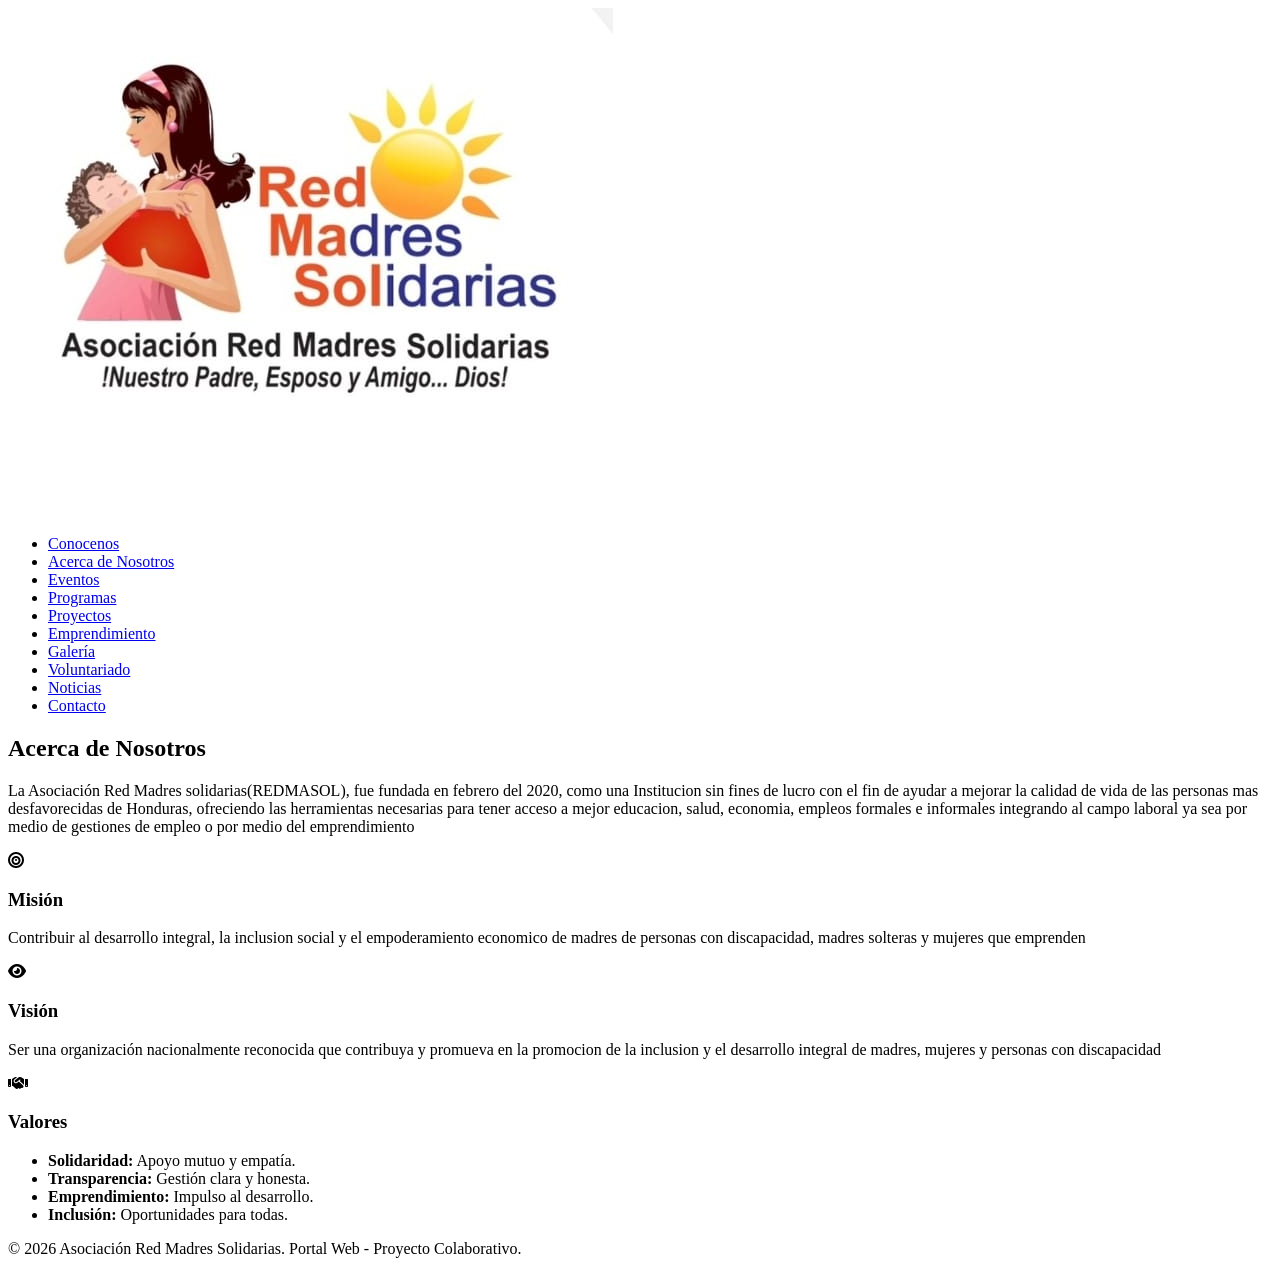
==== acercade.html @ 5d42bb97 "pagina: acerca de pagina completa falta agregar cosas" ====
<!DOCTYPE html>
<html lang="es">

<head>
    <meta charset="UTF-8">
    <meta name="viewport" content="width=device-width, initial-scale=1.0">
    <meta name="description" content="Asociación Red Madres Solidarias - Portal Web Oficial">
    <title>Acerca de Nosotros - Asociación Red Madres Solidarias</title>
    <link rel="stylesheet" href="css/styles.css">
    <link rel="stylesheet" href="https://cdnjs.cloudflare.com/ajax/libs/font-awesome/6.5.1/css/all.min.css">

</head>

<body>
    <header class="header">
        <div class="logo-container">
            <img src="img/logo.jpg" alt="Logo Asociación Red Madres Solidarias" class="logo-img">
        </div>

        <nav class="navbar">
            <ul>
                <li><a href="index.html">Conocenos</a></li>
                <li><a href="nosotros.html" class="active">Acerca de Nosotros</a></li>
                <li><a href="Eventos.html">Eventos</a></li>
                <li><a href="programas.html">Programas</a></li>
                <li><a href="proyectos.html">Proyectos</a></li>
                <li><a href="emprendimiento.html">Emprendimiento</a></li>
                <li><a href="galeria.html">Galería</a></li>
                <li><a href="voluntariado.html">Voluntariado</a></li>
                <li><a href="noticias.html">Noticias</a></li>
                <li><a href="contacto.html">Contacto</a></li>
            </ul>
        </nav>
    </header>

    <main class="main-content">
        <section class="Info">
            <h2>Acerca de Nosotros</h2>
            <p>La Asociación Red Madres solidarias(REDMASOL), fue fundada en febrero del 2020, como una Institucion sin
                fines de lucro con el fin de ayudar a mejorar la calidad de vida de las personas mas desfavorecidas de
                Honduras, ofreciendo las herramientas necesarias para tener acceso a mejor educacion, salud, economia,
                empleos formales e informales integrando al campo laboral ya sea por medio de gestiones de empleo o por
                medio del emprendimiento</p>
        </section>

        <section class="mision-valores">
            <div class="card">
                <i class="fa-solid fa-bullseye card-icon"></i>
                <h3>Misión</h3>
                <p>Contribuir al desarrollo integral, la inclusion social y el empoderamiento economico de madres de
                    personas con discapacidad, madres solteras y mujeres que emprenden </p>
            </div>

            <div class="card">
                <i class="fa-solid fa-eye card-icon"></i>
                <h3>Visión</h3>
                <p>Ser una organización nacionalmente reconocida que contribuya y promueva en la promocion de la
                    inclusion y el desarrollo integral de madres, mujeres y personas con discapacidad </p>
            </div>

            <div class="card">
                <i class="fa-solid fa-handshake card-icon"></i>
                <h3><strong>Valores</strong></h3>
                <ul class="lista-valores">
                    <li><strong>Solidaridad:</strong> Apoyo mutuo y empatía.</li>
                    <li><strong>Transparencia:</strong> Gestión clara y honesta.</li>
                    <li><strong>Emprendimiento:</strong> Impulso al desarrollo.</li>
                    <li><strong>Inclusión:</strong> Oportunidades para todas.</li>
                </ul>
            </div>
        </section>

    </main>

    <footer class="footer">
        <p>&copy; 2026 Asociación Red Madres Solidarias. Portal Web - Proyecto Colaborativo.</p>
    </footer>

</body>

</html>
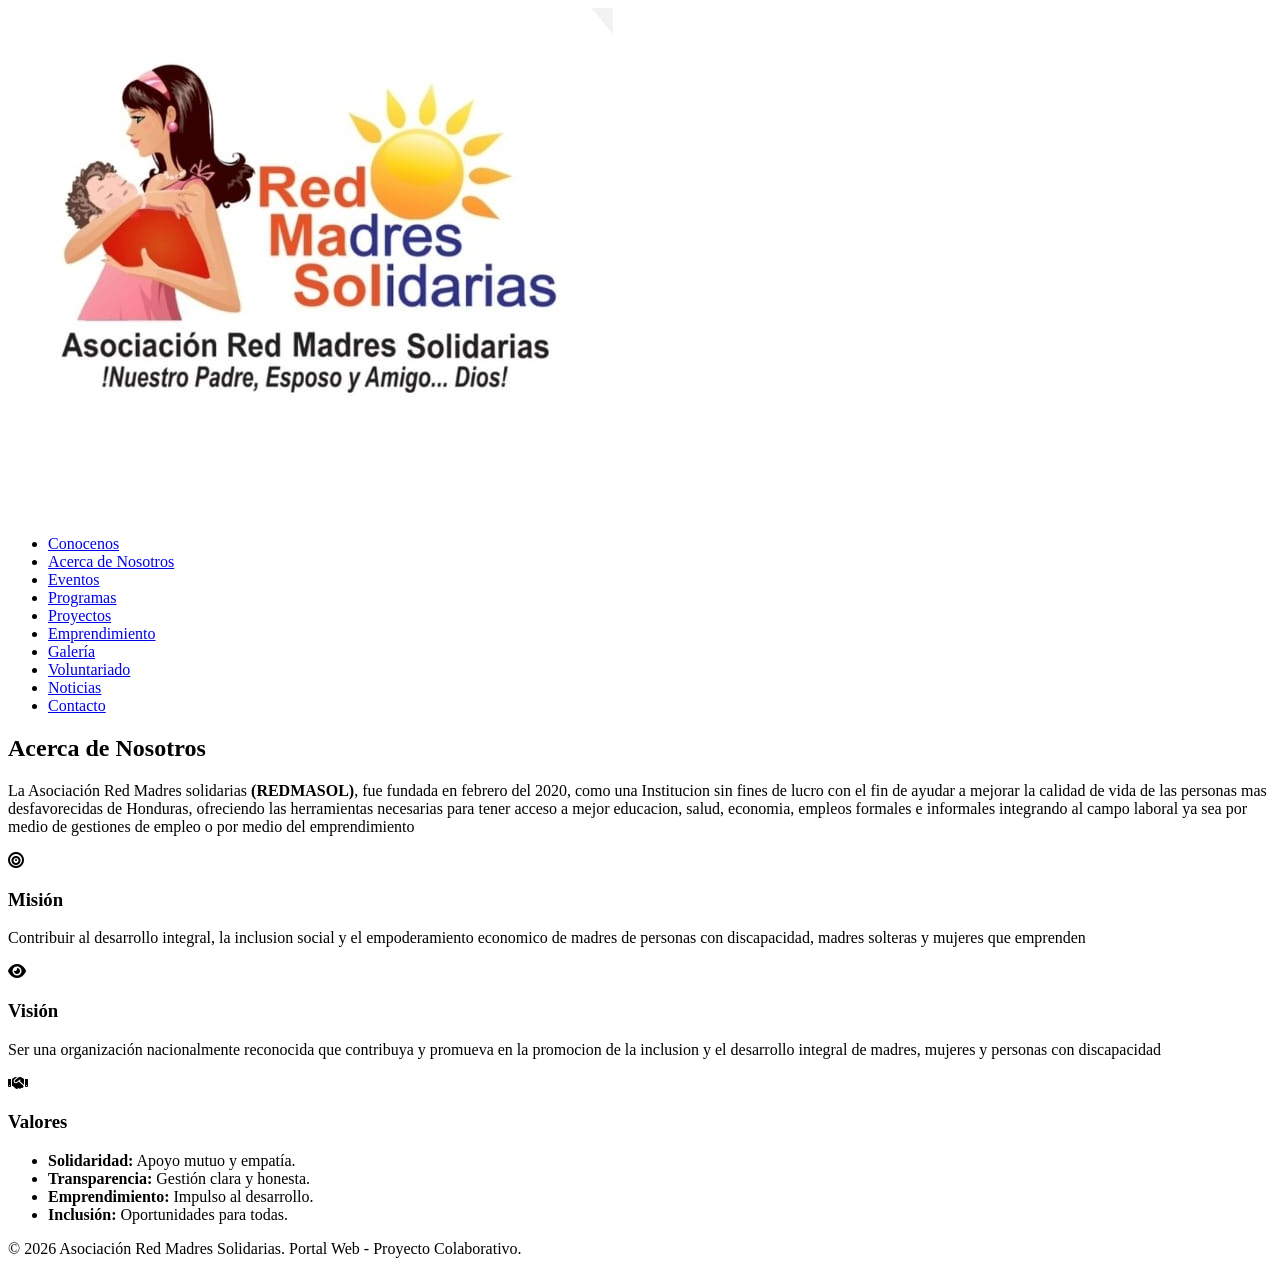
==== commit d64a1933: "pagina eventos cambios en pagina acerca de nosotros y avance en eventos" ====
--- a/acercade.html
+++ b/acercade.html
@@ -36,7 +36,7 @@
     <main class="main-content">
         <section class="Info">
             <h2>Acerca de Nosotros</h2>
-            <p>La Asociación Red Madres solidarias(REDMASOL), fue fundada en febrero del 2020, como una Institucion sin
+            <p>La Asociación Red Madres solidarias <strong>(REDMASOL)</strong>, fue fundada en febrero del 2020, como una Institucion sin
                 fines de lucro con el fin de ayudar a mejorar la calidad de vida de las personas mas desfavorecidas de
                 Honduras, ofreciendo las herramientas necesarias para tener acceso a mejor educacion, salud, economia,
                 empleos formales e informales integrando al campo laboral ya sea por medio de gestiones de empleo o por
@@ -60,7 +60,7 @@
 
             <div class="card">
                 <i class="fa-solid fa-handshake card-icon"></i>
-                <h3><strong>Valores</strong></h3>
+                <h3>Valores</h3>
                 <ul class="lista-valores">
                     <li><strong>Solidaridad:</strong> Apoyo mutuo y empatía.</li>
                     <li><strong>Transparencia:</strong> Gestión clara y honesta.</li>
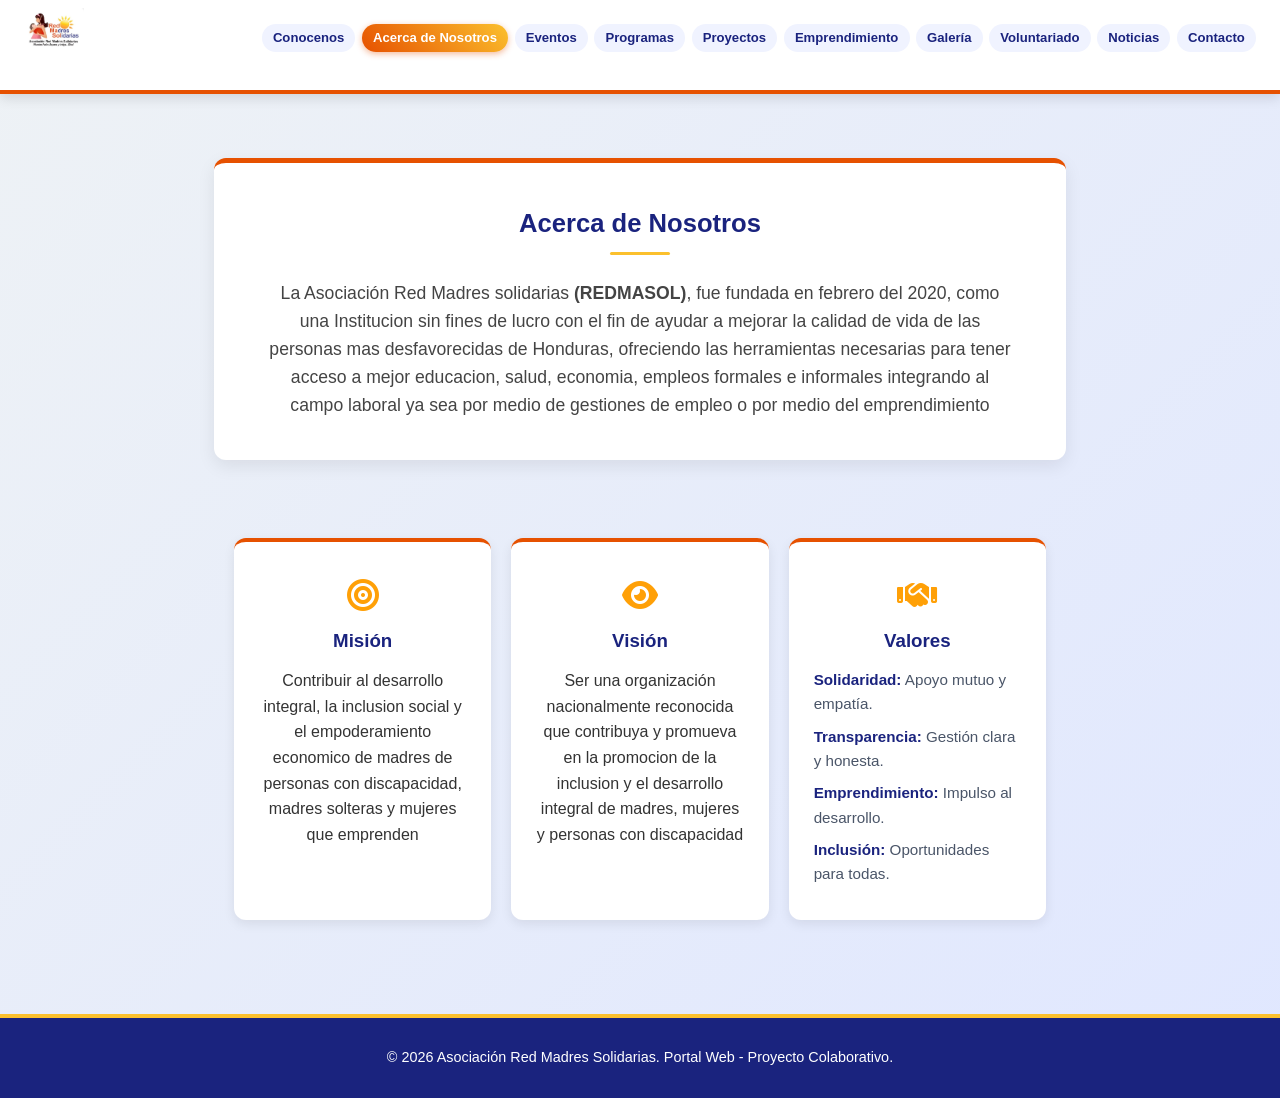
==== commit 628b28d9: "Corregir ruta" ====
--- a/acercade.html
+++ b/acercade.html
@@ -6,7 +6,7 @@
     <meta name="viewport" content="width=device-width, initial-scale=1.0">
     <meta name="description" content="Asociación Red Madres Solidarias - Portal Web Oficial">
     <title>Acerca de Nosotros - Asociación Red Madres Solidarias</title>
-    <link rel="stylesheet" href="css/styles.css">
+    <link rel="stylesheet" href="CSS/styles.css">
     <link rel="stylesheet" href="https://cdnjs.cloudflare.com/ajax/libs/font-awesome/6.5.1/css/all.min.css">
 
 </head>
--- a/CSS/styles.css
+++ b/CSS/styles.css
@@ -0,0 +1,1114 @@
+* {
+    margin: 0;
+    padding: 0;
+    box-sizing: border-box;
+    font-family: 'Segoe UI', Tahoma, Geneva, Verdana, sans-serif;
+}
+
+body {
+    background: linear-gradient(135deg, #eef2f5 0%, #e0e7ff 100%);
+    color: #2c3e50;
+    line-height: 1.6;
+    min-height: 100vh;
+}
+
+/* Header & Menú de Navegación */
+.header {
+    background-color: #ffffff;
+    box-shadow: 0 4px 12px rgba(0, 0, 0, 0.12);
+    position: sticky;
+    top: 0;
+    z-index: 1000;
+    padding: 0.5rem 1.5rem; /* Padding reducido para ganar espacio vertical */
+    display: flex;
+    flex-direction: row; /* Alinea logo a la izquierda y menú a la derecha */
+    justify-content: space-between;
+    align-items: center;
+    border-bottom: 4px solid #E65100;
+}
+
+.logo-container {
+    display: flex;
+    align-items: center;
+}
+
+.logo-img {
+    max-height: 50px; /* Reducido de 95px a 50px */
+    width: auto;
+    object-fit: contain;
+}
+
+/* Menú para las páginas */
+.navbar ul {
+    display: flex;
+    flex-wrap: nowrap; /* Mantiene todos los botones en una sola fila */
+    align-items: center;
+    list-style: none;
+    gap: 0.4rem; /* Distancia ajustada para que quepan todos los enlaces */
+    margin: 0;
+    padding: 0;
+}
+
+.navbar a {
+    text-decoration: none;
+    color: #1A237E;
+    font-weight: 700;
+    font-size: 0.82rem; /* Tamaño de letra ligeramente ajustado */
+    padding: 0.4rem 0.7rem;
+    border-radius: 20px;
+    background-color: #f0f3ff;
+    transition: all 0.3s ease;
+    white-space: nowrap; /* Evita que el texto de un botón se divida */
+}
+
+.navbar a:hover,
+.navbar a.active {
+    background: linear-gradient(45deg, #E65100, #FBC02D);
+    color: #ffffff;
+    box-shadow: 0 2px 6px rgba(230, 81, 0, 0.4);
+}
+
+/* Banner Principal */
+.hero-section {
+    text-align: center;
+    padding: 3.5rem 1.5rem;
+    background: linear-gradient(135deg, #1A237E 0%, #283593 60%, #E65100 100%);
+    color: #ffffff;
+    box-shadow: 0 4px 15px rgba(0, 0, 0, 0.15);
+    display: flex;
+    flex-direction: column;
+    align-items: center;
+    gap: 1rem;
+}
+
+.hero-section h1 {
+    font-size: 2.3rem;
+    text-shadow: 1px 2px 4px rgba(0, 0, 0, 0.3);
+}
+
+.slogan {
+    font-style: italic;
+    color: #FBC02D;
+    font-weight: 600;
+    font-size: 1.2rem;
+}
+
+.btn-primary {
+    display: inline-block;
+    margin-top: 0.5rem;
+    background: linear-gradient(45deg, #E65100, #ff7043);
+    color: #ffffff;
+    padding: 0.8rem 2rem;
+    text-decoration: none;
+    border-radius: 25px;
+    font-weight: bold;
+    font-size: 1.05rem;
+    box-shadow: 0 4px 10px rgba(0, 0, 0, 0.2);
+    transition: transform 0.2s ease, box-shadow 0.2s ease;
+}
+
+.btn-primary:hover {
+    transform: translateY(-2px);
+    box-shadow: 0 6px 15px rgba(230, 81, 0, 0.5);
+    background: linear-gradient(45deg, #ff7043, #E65100);
+}
+
+/* Contenido Principal Centrado */
+.main-content {
+    max-width: 900px;
+    margin: 2.5rem auto;
+    padding: 0 1.5rem;
+    display: flex;
+    flex-direction: column;
+    gap: 2rem;
+}
+
+/* Tarjetas de Información */
+.info-card {
+    background: #ffffff;
+    padding: 2.5rem;
+    border-radius: 12px;
+    box-shadow: 0 6px 18px rgba(0, 0, 0, 0.08);
+    text-align: center;
+    border-top: 5px solid #E65100;
+}
+
+.info-card h2 {
+    color: #1A237E;
+    font-size: 1.6rem;
+    margin-bottom: 1rem;
+    text-align: center;
+    display: block;
+    position: relative;
+    padding-bottom: 0.5rem;
+}
+
+.info-card h2::after {
+    content: '';
+    display: block;
+    width: 60px;
+    height: 3px;
+    background: #FBC02D;
+    margin: 0.5rem auto 0 auto;
+    border-radius: 2px;
+}
+
+.info-card p {
+    font-size: 1.1rem;
+    color: #444;
+    max-width: 750px;
+    margin: 0 auto;
+}
+
+.highlight {
+    border-top: 5px solid #1A237E;
+    background: #fdfdfd;
+}
+
+/* Footer */
+.footer {
+    text-align: center;
+    padding: 1.8rem;
+    background-color: #1A237E;
+    color: #ffffff;
+    font-size: 0.9rem;
+    margin-top: 3.5rem;
+    border-top: 4px solid #FBC02D;
+}
+
+/* CSS DE PAGINA ACERCA DE NOSOTROS */
+.Info {
+    background: #ffffff;
+    padding: 2.5rem;
+    border-radius: 12px;
+    box-shadow: 0 6px 18px rgba(0, 0, 0, 0.08);
+    text-align: center;
+    border-top: 5px solid #E65100;
+}
+
+.Info h2 {
+    color: #1A237E;
+    font-size: 1.6rem;
+    margin-bottom: 1rem;
+    text-align: center;
+    display: block;
+    position: relative;
+    padding-bottom: 0.5rem;
+}
+
+.Info h2::after {
+    content: '';
+    display: block;
+    width: 60px;
+    height: 3px;
+    background: #FBC02D;
+    margin: 0.5rem auto 0 auto;
+    border-radius: 2px;
+}
+
+.Info p {
+    font-size: 1.1rem;
+    color: #444;
+    max-width: 750px;
+    margin: 0 auto;
+}
+
+.mision-valores {
+    display: flex;
+    justify-content: center; 
+    gap: 20px;               
+    margin: 30px auto;       
+    max-width: 1000px;       
+    padding: 0 20px;
+    flex-wrap: wrap;         
+}
+
+.card {
+    flex: 1;                
+    min-width: 250px;       
+    background-color: #ffffff;
+    padding: 25px;
+    border-radius: 12px;
+    box-shadow: 0 4px 12px rgba(0, 0, 0, 0.08); 
+    text-align: center;
+    border-top: 4px solid #E65100; 
+    overflow: hidden;
+}
+
+.card h3 {
+    color: #1a237e;          
+    margin-bottom: 12px;
+}
+
+.card-icon {
+    font-size: 2rem;
+    margin-bottom: 2px;
+    color: #ffa007;
+    padding: 0.8rem;
+}
+
+.card-img {
+    width: 100%;
+    height: 200px;
+    object-fit: cover;
+    border-top-left-radius: 8px;
+    border-top-right-radius: 8px;
+    margin-bottom: 12px;
+}
+
+.lista-valores {
+    list-style: none; 
+    padding: 0;
+    margin: 0;
+    text-align: left; 
+    font-size: 0.95rem;
+}
+
+.lista-valores li {
+    margin-bottom: 8px; 
+    color: #4a5568;
+}
+
+.lista-valores strong {
+    color: #1a237e; 
+}
+
+.contacto-hero {
+    text-align: center; 
+    padding: 5rem 2rem;
+    background-size: cover;
+    background-position: center center; 
+    color: #ffffff;
+    box-shadow: 0 4px 15px rgba(0, 0, 0, 0.15);
+    border-bottom: 5px solid #FBC02D;
+    display: flex;
+    flex-direction: column;
+    align-items: center;
+    justify-content: center;
+}
+
+.contacto-hero h1 {
+    font-size: 3rem;
+    text-transform: uppercase;
+    text-shadow: 2px 2px 5px rgba(0, 0, 0, 0.7);
+    border-left: none; 
+    border-bottom: 4px solid #FBC02D;
+    padding-left: 0;
+    padding-bottom: 0.5rem;
+    margin-bottom: 0.5rem;
+}
+
+.contacto-hero .slogan {
+    font-size: 1.2rem;
+    color: #ffffff;
+    padding-left: 0;
+    font-style: italic;
+    text-shadow: 1px 1px 3px rgba(0, 0, 0, 0.7);
+}
+
+.contacto-wrapper {
+    display: flex;
+    flex-wrap: wrap;
+    gap: 3rem;
+    align-items: flex-start;
+    max-width: 1000px;
+}
+
+.contacto-form-container {
+    flex: 1;
+    min-width: 300px;
+    background: #ffffff;
+    padding: 2rem;
+    border-radius: 12px;
+    box-shadow: 0 4px 12px rgba(0, 0, 0, 0.08);
+}
+
+.form-contacto {
+    display: flex;
+    flex-direction: column;
+    gap: 1rem;
+}
+
+.form-row {
+    display: flex;
+    gap: 1rem;
+}
+
+.form-contacto input, 
+.form-contacto textarea {
+    width: 100%;
+    padding: 1rem;
+    border: none;
+    border-radius: 5px;
+    background-color: #f4f4f4;
+    font-size: 1rem;
+    font-family: inherit;
+    color: #333;
+}
+
+.form-contacto input:focus, 
+.form-contacto textarea:focus {
+    outline: 2px solid #E65100;
+    background-color: #fff;
+}
+
+.form-contacto button {
+    align-self: flex-end;
+    cursor: pointer;
+    border: none;
+}
+
+/* Columna de Información */
+.contacto-info-container {
+    flex: 1;
+    min-width: 300px;
+    display: flex;
+    flex-direction: column;
+    gap: 1.5rem;
+}
+
+.info-item h3 {
+    color: #1A237E;
+    font-size: 1.2rem;
+    margin-bottom: 0.3rem;
+}
+
+.info-item p {
+    color: #444;
+    font-size: 1.05rem;
+    line-height: 1.4;
+}
+
+.map-link {
+    display: inline-block;
+    margin-top: 0.5rem;
+    color: #E65100;
+    font-weight: bold;
+    text-decoration: none;
+    transition: color 0.3s ease;
+}
+
+.map-link:hover {
+    color: #1A237E;
+    text-decoration: underline;
+}
+
+/* Responsividad para móviles */
+@media (max-width: 768px) {
+    .form-row {
+        flex-direction: column;
+    }
+    .contacto-wrapper {
+        flex-direction: column;
+    }
+    .contacto-hero h1 {
+        font-size: 2.5rem;
+    }
+}
+
+.noticias-grid {
+    display: grid;
+    grid-template-columns: repeat(auto-fit, minmax(300px, 1fr));
+    gap: 2rem;
+    margin-top: 2rem;
+}
+
+.noticia-card {
+    background: #ffffff;
+    border-radius: 12px;
+    overflow: hidden;
+    box-shadow: 0 4px 12px rgba(0, 0, 0, 0.08);
+    transition: transform 0.3s ease;
+    border-bottom: 4px solid #FBC02D;
+}
+
+.noticia-card:hover {
+    transform: translateY(-5px);
+}
+
+.noticia-img {
+    width: 100%;
+    height: 200px;
+    object-fit: cover;
+}
+
+.noticia-contenido {
+    padding: 1.5rem;
+}
+
+.noticia-fecha {
+    font-size: 0.85rem;
+    color: #E65100;
+    font-weight: bold;
+    display: block;
+    margin-bottom: 0.5rem;
+}
+
+.noticia-contenido h3 {
+    color: #1A237E;
+    font-size: 1.3rem;
+    margin-bottom: 1rem;
+}
+
+.noticia-contenido p {
+    color: #555;
+    font-size: 0.95rem;
+    margin-bottom: 1.5rem;
+}
+
+.btn-leer-mas {
+    text-decoration: none;
+    color: #1A237E;
+    font-weight: bold;
+    border-bottom: 2px solid #FBC02D;
+    padding-bottom: 2px;
+    transition: color 0.3s ease;
+}
+
+.btn-leer-mas:hover {
+    color: #E65100;
+}
+
+.eventos-container {
+    max-width: 1000px;
+    margin: 2.5rem auto;
+    padding: 0 1.5rem;
+}
+
+.section-header {
+    text-align: center;
+    margin-bottom: 2.5rem;
+}
+
+.section-header h2 {
+    color: #1A237E;
+    font-size: 1.8rem;
+    margin-bottom: 0.8rem;
+    position: relative;
+    display: inline-block;
+}
+
+.section-header h2::after {
+    content: '';
+    display: block;
+    width: 60px;
+    height: 3px;
+    background: #FBC02D;
+    margin: 0.5rem auto 0 auto;
+    border-radius: 2px;
+}
+
+.section-header p {
+    font-size: 1.05rem;
+    color: #444;
+    max-width: 750px;
+    margin: 0 auto;
+}
+
+/* Categorías (Subtítulos) */
+.eventos-categoria {
+    margin-bottom: 3rem;
+}
+
+.eventos-categoria h3 {
+    color: #1A237E;
+    font-size: 1.3rem;
+    border-left: 4px solid #E65100;
+    padding-left: 10px;
+    margin-bottom: 1.5rem;
+}
+
+.grid-cards {
+    display: grid;
+    grid-template-columns: repeat(auto-fit, minmax(280px, 1fr));
+    gap: 1.5rem;
+}
+
+.card-evento {
+    background: #ffffff;
+    border-radius: 12px;
+    box-shadow: 0 6px 18px rgba(0, 0, 0, 0.08);
+    border-top: 4px solid #E65100;
+    overflow: hidden;
+    display: flex;
+    flex-direction: column;
+    transition: transform 0.3s ease, box-shadow 0.3s ease;
+}
+
+.card-evento:hover {
+    transform: translateY(-5px);
+    box-shadow: 0 10px 22px rgba(0, 0, 0, 0.15);
+}
+
+.card-image {
+    position: relative;
+    width: 100%;
+    height: 180px;
+    background-color: #f0f3ff;
+}
+
+.card-image img {
+    width: 100%;
+    height: 100%;
+    object-fit: cover;
+}
+
+.badge {
+    position: absolute;
+    top: 12px;
+    right: 12px;
+    background: linear-gradient(45deg, #E65100, #ff7043);
+    color: #ffffff;
+    padding: 0.3rem 0.8rem;
+    border-radius: 15px;
+    font-size: 0.8rem;
+    font-weight: 700;
+    box-shadow: 0 2px 6px rgba(0, 0, 0, 0.2);
+}
+
+.badge-estado {
+    background: linear-gradient(45deg, #1A237E, #283593);
+}
+
+.card-content {
+    padding: 1.5rem;
+    display: flex;
+    flex-direction: column;
+    flex-grow: 1;
+    text-align: left;
+}
+
+.card-content h4 {
+    color: #1A237E;
+    font-size: 1.15rem;
+    margin-bottom: 0.5rem;
+}
+
+.card-content .zona {
+    font-size: 0.85rem;
+    color: #E65100;
+    font-weight: 600;
+    margin-bottom: 0.6rem;
+}
+
+.card-content p {
+    font-size: 0.95rem;
+    color: #4a5568;
+    line-height: 1.5;
+}
+/*Galeria*/
+root {
+    --bg-color: #eef2fa; /* Fondo celeste claro */
+    --primary-blue: #1b266b; /* Azul marino */
+    --primary-orange: #f47920; /* Naranja */
+    --nav-bg: #e2e8f4; /* Celeste claro para botones inactivos */
+    --text-dark: #333333;
+    --text-light: #555555;
+}
+
+* { 
+    margin: 0; 
+    padding: 0; 
+    box-sizing: border-box; 
+}
+
+body {
+    font-family: 'Jost', sans-serif;
+    background-color: var(--bg-color);
+    color: var(--text-dark);
+    line-height: 1.6;
+}
+
+h1, h2, h3, h4 {
+    font-family: 'Jost', sans-serif;
+    font-weight: 700;
+}
+
+a { 
+    text-decoration: none; 
+}
+
+ul { 
+    list-style: none; 
+}
+
+
+.main-header {
+    background-color: #ffffff;
+    text-align: center;
+    padding-top: 1.5rem;
+}
+
+.logo-img {
+    max-width: 180px; 
+    margin-bottom: 1.5rem;
+}
+
+.navbar {
+    padding-bottom: 1rem;
+}
+
+.nav-links { 
+    display: flex; 
+    justify-content: center;
+    flex-wrap: wrap;
+    gap: 0.8rem; 
+    padding: 0 1rem;
+}
+
+.nav-links li a {
+    display: inline-block;
+    padding: 0.5rem 1.2rem;
+    background-color: var(--nav-bg);
+    color: var(--primary-blue);
+    border-radius: 25px; 
+    font-size: 0.85rem;
+    font-weight: 600;
+    transition: all 0.3s ease;
+}
+
+.nav-links li a.active, 
+.nav-links li a:hover {
+    background-color: var(--primary-orange);
+    color: #ffffff;
+}
+
+.header-divider {
+    height: 4px;
+    background-color: var(--primary-orange);
+    width: 100%;
+}
+
+
+.main-content {
+    max-width: 1100px; 
+    margin: 4rem auto;
+    display: flex;
+    flex-direction: column;
+    gap: 3rem;
+    padding: 0 1.5rem;
+}
+
+.info-card {
+    background-color: #ffffff;
+    padding: 3.5rem 4rem;
+    border-radius: 12px;
+    box-shadow: 0 10px 25px rgba(0,0,0,0.05);
+    text-align: center;
+    overflow: hidden;
+}
+
+.info-card.border-orange {
+    border-top: 6px solid var(--primary-orange);
+}
+
+.info-card.border-blue {
+    border-top: 6px solid var(--primary-blue);
+}
+
+.card-title {
+    color: var(--primary-blue);
+    font-size: 2rem;
+    margin-bottom: 2rem;
+    position: relative;
+    display: inline-block;
+}
+
+.card-title::after {
+    content: "";
+    position: absolute;
+    bottom: -8px;
+    left: 20%;
+    width: 60%;
+    height: 3px;
+    background-color: #ffc107; 
+    border-radius: 2px;
+}
+
+.info-card p {
+    color: var(--text-light);
+    font-size: 1.05rem;
+    line-height: 1.8;
+}
+
+
+.pillars-grid {
+    display: grid;
+    grid-template-columns: repeat(3, 1fr);
+    gap: 3rem;
+    text-align: left;
+    margin-top: 2rem;
+}
+
+.pillar-item h3 {
+    font-size: 1.3rem;
+    color: var(--primary-blue);
+    display: flex;
+    justify-content: space-between;
+    align-items: center;
+    border-bottom: 2px solid var(--nav-bg);
+    padding-bottom: 0.8rem;
+    margin-bottom: 1.2rem;
+}
+
+.pillar-item h3::after { 
+    content: '→'; 
+    color: var(--primary-orange);
+}
+
+.pillar-item img {
+    height: 200px;
+    width: 100%;
+    object-fit: cover;
+    border-radius: 8px;
+    margin-bottom: 1.2rem;
+}
+
+.pillar-list li {
+    border-bottom: 1px solid #f0f0f0;
+    padding: 0.8rem 0;
+    font-size: 0.95rem;
+    color: var(--text-light);
+}
+
+
+.masonry-grid {
+    column-count: 3; 
+    column-gap: 2rem;
+    text-align: left;
+}
+
+.masonry-item {
+    break-inside: avoid;
+    margin-bottom: 2rem;
+    background: #f8fafc; 
+    padding: 1rem;
+    border-radius: 10px;
+    box-shadow: 0 4px 10px rgba(0,0,0,0.03);
+    border: 1px solid #edf2f7;
+    transition: transform 0.3s ease;
+}
+
+.masonry-item:hover {
+    transform: translateY(-5px);
+}
+
+.masonry-item img {
+    width: 100%;
+    height: auto;
+    border-radius: 6px;
+    margin-bottom: 1rem;
+    display: block;
+}
+
+.masonry-item h4 {
+    font-size: 1.15rem;
+    margin-bottom: 0.4rem;
+    color: var(--primary-blue);
+}
+
+.masonry-item p {
+    font-size: 0.85rem;
+    color: var(--text-light);
+    text-transform: uppercase;
+    letter-spacing: 0.5px;
+}
+
+
+.btn-light {
+    background: var(--primary-orange);
+    color: #fff;
+    padding: 1rem 2.5rem;
+    font-size: 0.9rem;
+    text-transform: uppercase;
+    letter-spacing: 1px;
+    font-weight: 600;
+    border-radius: 25px;
+    display: inline-block;
+    transition: 0.3s;
+}
+
+.btn-light:hover { 
+    background: var(--primary-blue); 
+    box-shadow: 0 5px 15px rgba(27, 38, 107, 0.3);
+}
+
+
+.site-footer {
+    background-color: var(--primary-blue);
+    color: #ffffff;
+    text-align: center;
+    padding: 2.5rem 1rem;
+    border-top: 5px solid #ffc107;
+    margin-top: 4rem;
+}
+
+.site-footer p {
+    font-size: 0.85rem;
+    font-weight: 300;
+}
+
+
+@media (max-width: 992px) {
+    .pillars-grid { grid-template-columns: 1fr 1fr; }
+    .masonry-grid { column-count: 2; }
+    .info-card { padding: 3rem 2rem; }
+}
+
+@media (max-width: 768px) {
+    .pillars-grid { grid-template-columns: 1fr; }
+    .masonry-grid { column-count: 1; }
+    .info-card { padding: 2.5rem 1.5rem; }
+}
+/*Parte de Voluntariado*/
+:root {
+    --bg-color: #eef2fa; 
+    --primary-blue: #1b266b; 
+    --primary-orange: #f47920; 
+    --nav-bg: #e2e8f4; 
+    --text-dark: #333333;
+    --text-light: #555555;
+}
+
+* { 
+    margin: 0; 
+    padding: 0; 
+    box-sizing: border-box; 
+}
+
+body {
+    font-family: 'Jost', sans-serif;
+    background-color: var(--bg-color);
+    color: var(--text-dark);
+    line-height: 1.6;
+}
+
+h1, h2, h3 {
+    font-family: 'Jost', sans-serif; 
+    font-weight: 700;
+}
+
+a { 
+    text-decoration: none; 
+}
+
+ul { 
+    list-style: none; 
+}
+
+
+.main-header {
+    background-color: #ffffff;
+    text-align: center;
+    padding-top: 1.5rem;
+}
+
+.logo-img {
+    max-width: 180px; 
+    margin-bottom: 1.5rem;
+}
+
+.navbar {
+    padding-bottom: 1rem;
+}
+
+.nav-links { 
+    display: flex; 
+    justify-content: center;
+    flex-wrap: wrap;
+    gap: 0.8rem; 
+    padding: 0 1rem;
+}
+
+.nav-links li a {
+    display: inline-block;
+    padding: 0.5rem 1.2rem;
+    background-color: var(--nav-bg);
+    color: var(--primary-blue);
+    border-radius: 25px;
+    font-size: 0.85rem;
+    font-weight: 600;
+    transition: all 0.3s ease;
+}
+
+
+.nav-links li a.active, 
+.nav-links li a:hover {
+    background-color: var(--primary-orange);
+    color: #ffffff;
+}
+
+
+.header-divider {
+    height: 4px;
+    background-color: var(--primary-orange);
+    width: 100%;
+}
+
+
+.main-content {
+    max-width: 900px;
+    margin: 4rem auto;
+    display: flex;
+    flex-direction: column;
+    gap: 3rem;
+    padding: 0 1.5rem;
+}
+
+.info-card {
+    background-color: #ffffff;
+    padding: 3.5rem 4rem;
+    border-radius: 12px;
+    box-shadow: 0 10px 25px rgba(0,0,0,0.05); 
+    text-align: center;
+}
+
+
+.info-card.border-orange {
+    border-top: 6px solid var(--primary-orange);
+}
+
+.info-card.border-blue {
+    border-top: 6px solid var(--primary-blue);
+}
+
+.info-card h2 {
+    color: var(--primary-blue);
+    font-size: 1.8rem;
+    margin-bottom: 1.5rem;
+    position: relative;
+    display: inline-block;
+}
+
+
+.info-card h2::after {
+    content: "";
+    position: absolute;
+    bottom: -8px;
+    left: 20%;
+    width: 60%;
+    height: 3px;
+    background-color: #ffc107; 
+    border-radius: 2px;
+}
+
+.info-card p {
+    color: var(--text-light);
+    font-size: 1.05rem;
+    line-height: 1.8;
+}
+
+
+.site-footer {
+    background-color: var(--primary-blue);
+    color: #ffffff;
+    text-align: center;
+    padding: 2.5rem 1rem;
+    border-top: 5px solid #ffc107; 
+    margin-top: 4rem;
+}
+
+.site-footer p {
+    font-size: 0.85rem;
+    font-weight: 300;
+}
+
+
+.volunteer-container {
+    max-width: 1100px;
+    margin: 4rem auto;
+    display: grid;
+    grid-template-columns: 1fr 1fr;
+    gap: 5rem;
+    align-items: center;
+    padding: 0 1.5rem;
+}
+
+.volunteer-info h2 {
+    font-size: 2.5rem;
+    margin-bottom: 1.5rem;
+    color: var(--primary-blue);
+}
+
+.volunteer-info p {
+    color: var(--text-light);
+    font-size: 1.1rem;
+    margin-bottom: 2rem;
+    line-height: 1.7;
+}
+
+.volunteer-form {
+    background: #ffffff;
+    padding: 3rem;
+    border-radius: 12px;
+    box-shadow: 0 15px 35px rgba(0,0,0,0.06);
+    border-top: 6px solid var(--primary-orange); 
+}
+
+.form-group {
+    margin-bottom: 1.5rem;
+}
+
+.form-group label {
+    display: block;
+    font-size: 0.85rem;
+    color: var(--primary-blue);
+    font-weight: 600;
+    margin-bottom: 0.5rem;
+}
+
+.form-group input,
+.form-group select,
+.form-group textarea {
+    width: 100%;
+    padding: 1rem;
+    border: 1px solid #d1d9e6;
+    background: #f8fafc;
+    border-radius: 8px;
+    font-family: 'Jost', sans-serif;
+    transition: all 0.3s;
+}
+
+.form-group input:focus,
+.form-group select:focus,
+.form-group textarea:focus {
+    outline: none;
+    border-color: var(--primary-orange);
+    background: #ffffff;
+    box-shadow: 0 0 0 3px rgba(244, 121, 32, 0.15); 
+}
+
+.btn-dark {
+    background: var(--primary-blue);
+    color: #fff;
+    padding: 1rem 2rem;
+    font-size: 0.95rem;
+    font-weight: 600;
+    border: none;
+    border-radius: 25px; 
+    cursor: pointer;
+    width: 100%;
+    transition: all 0.3s ease;
+    margin-top: 1rem;
+}
+
+.btn-dark:hover {
+    background: var(--primary-orange);
+    transform: translateY(-2px);
+    box-shadow: 0 8px 15px rgba(244, 121, 32, 0.2);
+}
+
+/* Responsivo */
+@media (max-width: 992px) {
+    .volunteer-container {
+        grid-template-columns: 1fr;
+        gap: 3rem;
+    }
+}
+
+@media (max-width: 768px) {
+    .info-card {
+        padding: 2rem 1.5rem;
+    }
+}
+
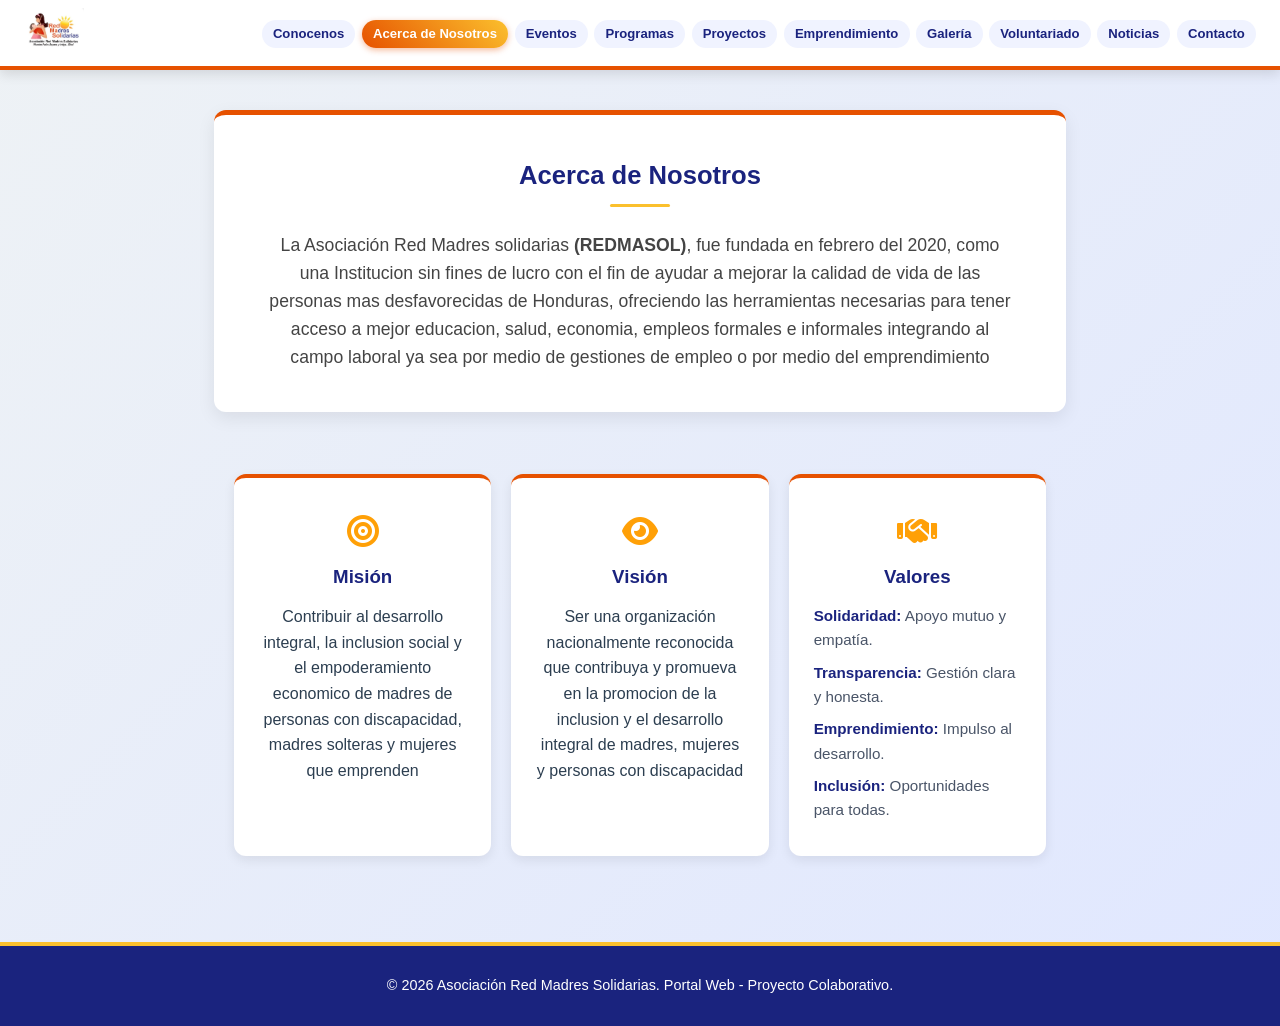
==== commit 92625446: "Actualizacion de CSS responsivo para movil y tablet" ====
--- a/acercade.html
+++ b/acercade.html
@@ -20,7 +20,7 @@
         <nav class="navbar">
             <ul>
                 <li><a href="index.html">Conocenos</a></li>
-                <li><a href="nosotros.html" class="active">Acerca de Nosotros</a></li>
+                <li><a href="acercade.html" class="active">Acerca de Nosotros</a></li>
                 <li><a href="Eventos.html">Eventos</a></li>
                 <li><a href="programas.html">Programas</a></li>
                 <li><a href="proyectos.html">Proyectos</a></li>
--- a/CSS/styles.css
+++ b/CSS/styles.css
@@ -1,3 +1,8 @@
+html, body {
+    overflow-x: hidden;
+    width: 100%;
+}
+
 * {
     margin: 0;
     padding: 0;
@@ -12,16 +17,15 @@
     min-height: 100vh;
 }
 
-/* Header & Menú de Navegación */
 .header {
     background-color: #ffffff;
     box-shadow: 0 4px 12px rgba(0, 0, 0, 0.12);
     position: sticky;
     top: 0;
     z-index: 1000;
-    padding: 0.5rem 1.5rem; /* Padding reducido para ganar espacio vertical */
-    display: flex;
-    flex-direction: row; /* Alinea logo a la izquierda y menú a la derecha */
+    padding: 0.5rem 1.5rem;
+    display: flex;
+    flex-direction: row;
     justify-content: space-between;
     align-items: center;
     border-bottom: 4px solid #E65100;
@@ -33,18 +37,18 @@
 }
 
 .logo-img {
-    max-height: 50px; /* Reducido de 95px a 50px */
+    max-height: 50px;
     width: auto;
     object-fit: contain;
 }
 
-/* Menú para las páginas */
 .navbar ul {
     display: flex;
-    flex-wrap: nowrap; /* Mantiene todos los botones en una sola fila */
+    flex-wrap: wrap;
+    justify-content: flex-end;
     align-items: center;
     list-style: none;
-    gap: 0.4rem; /* Distancia ajustada para que quepan todos los enlaces */
+    gap: 0.4rem;
     margin: 0;
     padding: 0;
 }
@@ -53,12 +57,12 @@
     text-decoration: none;
     color: #1A237E;
     font-weight: 700;
-    font-size: 0.82rem; /* Tamaño de letra ligeramente ajustado */
+    font-size: 0.82rem;
     padding: 0.4rem 0.7rem;
     border-radius: 20px;
     background-color: #f0f3ff;
     transition: all 0.3s ease;
-    white-space: nowrap; /* Evita que el texto de un botón se divida */
+    white-space: nowrap;
 }
 
 .navbar a:hover,
@@ -68,7 +72,6 @@
     box-shadow: 0 2px 6px rgba(230, 81, 0, 0.4);
 }
 
-/* Banner Principal */
 .hero-section {
     text-align: center;
     padding: 3.5rem 1.5rem;
@@ -79,6 +82,7 @@
     flex-direction: column;
     align-items: center;
     gap: 1rem;
+    width: 100%;
 }
 
 .hero-section h1 {
@@ -113,7 +117,6 @@
     background: linear-gradient(45deg, #ff7043, #E65100);
 }
 
-/* Contenido Principal Centrado */
 .main-content {
     max-width: 900px;
     margin: 2.5rem auto;
@@ -121,9 +124,9 @@
     display: flex;
     flex-direction: column;
     gap: 2rem;
-}
-
-/* Tarjetas de Información */
+    width: 100%;
+}
+
 .info-card {
     background: #ffffff;
     padding: 2.5rem;
@@ -131,6 +134,7 @@
     box-shadow: 0 6px 18px rgba(0, 0, 0, 0.08);
     text-align: center;
     border-top: 5px solid #E65100;
+    width: 100%;
 }
 
 .info-card h2 {
@@ -165,7 +169,6 @@
     background: #fdfdfd;
 }
 
-/* Footer */
 .footer {
     text-align: center;
     padding: 1.8rem;
@@ -174,9 +177,9 @@
     font-size: 0.9rem;
     margin-top: 3.5rem;
     border-top: 4px solid #FBC02D;
-}
-
-/* CSS DE PAGINA ACERCA DE NOSOTROS */
+    width: 100%;
+}
+
 .Info {
     background: #ffffff;
     padding: 2.5rem;
@@ -184,6 +187,7 @@
     box-shadow: 0 6px 18px rgba(0, 0, 0, 0.08);
     text-align: center;
     border-top: 5px solid #E65100;
+    width: 100%;
 }
 
 .Info h2 {
@@ -221,6 +225,7 @@
     max-width: 1000px;       
     padding: 0 20px;
     flex-wrap: wrap;         
+    width: 100%;
 }
 
 .card {
@@ -233,6 +238,7 @@
     text-align: center;
     border-top: 4px solid #E65100; 
     overflow: hidden;
+    width: 100%;
 }
 
 .card h3 {
@@ -285,6 +291,7 @@
     flex-direction: column;
     align-items: center;
     justify-content: center;
+    width: 100%;
 }
 
 .contacto-hero h1 {
@@ -312,6 +319,7 @@
     gap: 3rem;
     align-items: flex-start;
     max-width: 1000px;
+    width: 100%;
 }
 
 .contacto-form-container {
@@ -321,6 +329,7 @@
     padding: 2rem;
     border-radius: 12px;
     box-shadow: 0 4px 12px rgba(0, 0, 0, 0.08);
+    width: 100%;
 }
 
 .form-contacto {
@@ -358,13 +367,13 @@
     border: none;
 }
 
-/* Columna de Información */
 .contacto-info-container {
     flex: 1;
     min-width: 300px;
     display: flex;
     flex-direction: column;
     gap: 1.5rem;
+    width: 100%;
 }
 
 .info-item h3 {
@@ -393,24 +402,12 @@
     text-decoration: underline;
 }
 
-/* Responsividad para móviles */
-@media (max-width: 768px) {
-    .form-row {
-        flex-direction: column;
-    }
-    .contacto-wrapper {
-        flex-direction: column;
-    }
-    .contacto-hero h1 {
-        font-size: 2.5rem;
-    }
-}
-
 .noticias-grid {
     display: grid;
     grid-template-columns: repeat(auto-fit, minmax(300px, 1fr));
     gap: 2rem;
     margin-top: 2rem;
+    width: 100%;
 }
 
 .noticia-card {
@@ -420,6 +417,7 @@
     box-shadow: 0 4px 12px rgba(0, 0, 0, 0.08);
     transition: transform 0.3s ease;
     border-bottom: 4px solid #FBC02D;
+    width: 100%;
 }
 
 .noticia-card:hover {
@@ -473,6 +471,7 @@
     max-width: 1000px;
     margin: 2.5rem auto;
     padding: 0 1.5rem;
+    width: 100%;
 }
 
 .section-header {
@@ -505,7 +504,6 @@
     margin: 0 auto;
 }
 
-/* Categorías (Subtítulos) */
 .eventos-categoria {
     margin-bottom: 3rem;
 }
@@ -522,6 +520,7 @@
     display: grid;
     grid-template-columns: repeat(auto-fit, minmax(280px, 1fr));
     gap: 1.5rem;
+    width: 100%;
 }
 
 .card-evento {
@@ -533,6 +532,7 @@
     display: flex;
     flex-direction: column;
     transition: transform 0.3s ease, box-shadow 0.3s ease;
+    width: 100%;
 }
 
 .card-evento:hover {
@@ -596,27 +596,14 @@
     color: #4a5568;
     line-height: 1.5;
 }
-/*Galeria*/
-root {
-    --bg-color: #eef2fa; /* Fondo celeste claro */
-    --primary-blue: #1b266b; /* Azul marino */
-    --primary-orange: #f47920; /* Naranja */
-    --nav-bg: #e2e8f4; /* Celeste claro para botones inactivos */
+
+:root {
+    --bg-color: #eef2fa;
+    --primary-blue: #1b266b;
+    --primary-orange: #f47920;
+    --nav-bg: #e2e8f4;
     --text-dark: #333333;
     --text-light: #555555;
-}
-
-* { 
-    margin: 0; 
-    padding: 0; 
-    box-sizing: border-box; 
-}
-
-body {
-    font-family: 'Jost', sans-serif;
-    background-color: var(--bg-color);
-    color: var(--text-dark);
-    line-height: 1.6;
 }
 
 h1, h2, h3, h4 {
@@ -631,21 +618,12 @@
 ul { 
     list-style: none; 
 }
-
 
 .main-header {
     background-color: #ffffff;
     text-align: center;
     padding-top: 1.5rem;
-}
-
-.logo-img {
-    max-width: 180px; 
-    margin-bottom: 1.5rem;
-}
-
-.navbar {
-    padding-bottom: 1rem;
+    width: 100%;
 }
 
 .nav-links { 
@@ -679,25 +657,6 @@
     width: 100%;
 }
 
-
-.main-content {
-    max-width: 1100px; 
-    margin: 4rem auto;
-    display: flex;
-    flex-direction: column;
-    gap: 3rem;
-    padding: 0 1.5rem;
-}
-
-.info-card {
-    background-color: #ffffff;
-    padding: 3.5rem 4rem;
-    border-radius: 12px;
-    box-shadow: 0 10px 25px rgba(0,0,0,0.05);
-    text-align: center;
-    overflow: hidden;
-}
-
 .info-card.border-orange {
     border-top: 6px solid var(--primary-orange);
 }
@@ -725,19 +684,13 @@
     border-radius: 2px;
 }
 
-.info-card p {
-    color: var(--text-light);
-    font-size: 1.05rem;
-    line-height: 1.8;
-}
-
-
 .pillars-grid {
     display: grid;
     grid-template-columns: repeat(3, 1fr);
     gap: 3rem;
     text-align: left;
     margin-top: 2rem;
+    width: 100%;
 }
 
 .pillar-item h3 {
@@ -771,11 +724,11 @@
     color: var(--text-light);
 }
 
-
 .masonry-grid {
     column-count: 3; 
     column-gap: 2rem;
     text-align: left;
+    width: 100%;
 }
 
 .masonry-item {
@@ -787,6 +740,7 @@
     box-shadow: 0 4px 10px rgba(0,0,0,0.03);
     border: 1px solid #edf2f7;
     transition: transform 0.3s ease;
+    width: 100%;
 }
 
 .masonry-item:hover {
@@ -813,7 +767,6 @@
     text-transform: uppercase;
     letter-spacing: 0.5px;
 }
-
 
 .btn-light {
     background: var(--primary-orange);
@@ -833,7 +786,6 @@
     box-shadow: 0 5px 15px rgba(27, 38, 107, 0.3);
 }
 
-
 .site-footer {
     background-color: var(--primary-blue);
     color: #ffffff;
@@ -841,178 +793,13 @@
     padding: 2.5rem 1rem;
     border-top: 5px solid #ffc107;
     margin-top: 4rem;
+    width: 100%;
 }
 
 .site-footer p {
     font-size: 0.85rem;
     font-weight: 300;
 }
-
-
-@media (max-width: 992px) {
-    .pillars-grid { grid-template-columns: 1fr 1fr; }
-    .masonry-grid { column-count: 2; }
-    .info-card { padding: 3rem 2rem; }
-}
-
-@media (max-width: 768px) {
-    .pillars-grid { grid-template-columns: 1fr; }
-    .masonry-grid { column-count: 1; }
-    .info-card { padding: 2.5rem 1.5rem; }
-}
-/*Parte de Voluntariado*/
-:root {
-    --bg-color: #eef2fa; 
-    --primary-blue: #1b266b; 
-    --primary-orange: #f47920; 
-    --nav-bg: #e2e8f4; 
-    --text-dark: #333333;
-    --text-light: #555555;
-}
-
-* { 
-    margin: 0; 
-    padding: 0; 
-    box-sizing: border-box; 
-}
-
-body {
-    font-family: 'Jost', sans-serif;
-    background-color: var(--bg-color);
-    color: var(--text-dark);
-    line-height: 1.6;
-}
-
-h1, h2, h3 {
-    font-family: 'Jost', sans-serif; 
-    font-weight: 700;
-}
-
-a { 
-    text-decoration: none; 
-}
-
-ul { 
-    list-style: none; 
-}
-
-
-.main-header {
-    background-color: #ffffff;
-    text-align: center;
-    padding-top: 1.5rem;
-}
-
-.logo-img {
-    max-width: 180px; 
-    margin-bottom: 1.5rem;
-}
-
-.navbar {
-    padding-bottom: 1rem;
-}
-
-.nav-links { 
-    display: flex; 
-    justify-content: center;
-    flex-wrap: wrap;
-    gap: 0.8rem; 
-    padding: 0 1rem;
-}
-
-.nav-links li a {
-    display: inline-block;
-    padding: 0.5rem 1.2rem;
-    background-color: var(--nav-bg);
-    color: var(--primary-blue);
-    border-radius: 25px;
-    font-size: 0.85rem;
-    font-weight: 600;
-    transition: all 0.3s ease;
-}
-
-
-.nav-links li a.active, 
-.nav-links li a:hover {
-    background-color: var(--primary-orange);
-    color: #ffffff;
-}
-
-
-.header-divider {
-    height: 4px;
-    background-color: var(--primary-orange);
-    width: 100%;
-}
-
-
-.main-content {
-    max-width: 900px;
-    margin: 4rem auto;
-    display: flex;
-    flex-direction: column;
-    gap: 3rem;
-    padding: 0 1.5rem;
-}
-
-.info-card {
-    background-color: #ffffff;
-    padding: 3.5rem 4rem;
-    border-radius: 12px;
-    box-shadow: 0 10px 25px rgba(0,0,0,0.05); 
-    text-align: center;
-}
-
-
-.info-card.border-orange {
-    border-top: 6px solid var(--primary-orange);
-}
-
-.info-card.border-blue {
-    border-top: 6px solid var(--primary-blue);
-}
-
-.info-card h2 {
-    color: var(--primary-blue);
-    font-size: 1.8rem;
-    margin-bottom: 1.5rem;
-    position: relative;
-    display: inline-block;
-}
-
-
-.info-card h2::after {
-    content: "";
-    position: absolute;
-    bottom: -8px;
-    left: 20%;
-    width: 60%;
-    height: 3px;
-    background-color: #ffc107; 
-    border-radius: 2px;
-}
-
-.info-card p {
-    color: var(--text-light);
-    font-size: 1.05rem;
-    line-height: 1.8;
-}
-
-
-.site-footer {
-    background-color: var(--primary-blue);
-    color: #ffffff;
-    text-align: center;
-    padding: 2.5rem 1rem;
-    border-top: 5px solid #ffc107; 
-    margin-top: 4rem;
-}
-
-.site-footer p {
-    font-size: 0.85rem;
-    font-weight: 300;
-}
-
 
 .volunteer-container {
     max-width: 1100px;
@@ -1022,6 +809,7 @@
     gap: 5rem;
     align-items: center;
     padding: 0 1.5rem;
+    width: 100%;
 }
 
 .volunteer-info h2 {
@@ -1043,6 +831,7 @@
     border-radius: 12px;
     box-shadow: 0 15px 35px rgba(0,0,0,0.06);
     border-top: 6px solid var(--primary-orange); 
+    width: 100%;
 }
 
 .form-group {
@@ -1098,8 +887,33 @@
     box-shadow: 0 8px 15px rgba(244, 121, 32, 0.2);
 }
 
-/* Responsivo */
 @media (max-width: 992px) {
+    .header {
+        flex-direction: column;
+        padding: 0.8rem;
+    }
+
+    .logo-container {
+        margin-bottom: 0.5rem;
+    }
+
+    .navbar ul {
+        justify-content: center;
+        width: 100%;
+    }
+
+    .pillars-grid { 
+        grid-template-columns: 1fr 1fr; 
+    }
+
+    .masonry-grid { 
+        column-count: 2; 
+    }
+
+    .info-card { 
+        padding: 3rem 2rem; 
+    }
+
     .volunteer-container {
         grid-template-columns: 1fr;
         gap: 3rem;
@@ -1107,8 +921,74 @@
 }
 
 @media (max-width: 768px) {
-    .info-card {
-        padding: 2rem 1.5rem;
-    }
-}
-
+    .header {
+        padding: 0.8rem 0.5rem;
+    }
+
+    .navbar a {
+        font-size: 0.75rem;
+        padding: 0.35rem 0.5rem;
+    }
+
+    .hero-section h1 {
+        font-size: 1.8rem;
+    }
+
+    .form-row {
+        flex-direction: column;
+    }
+
+    .contacto-wrapper {
+        flex-direction: column;
+    }
+
+    .contacto-hero h1 {
+        font-size: 2.2rem;
+    }
+
+    .pillars-grid { 
+        grid-template-columns: 1fr; 
+    }
+
+    .masonry-grid { 
+        column-count: 1; 
+    }
+
+    .info-card { 
+        padding: 2rem 1.2rem; 
+    }
+
+    .volunteer-form {
+        padding: 1.8rem;
+    }
+
+    .main-content, 
+    .eventos-container, 
+    .volunteer-container {
+        padding: 0 1rem;
+        margin: 2rem auto;
+    }
+}
+
+@media (max-width: 480px) {
+    .navbar ul {
+        gap: 0.3rem;
+    }
+
+    .navbar a {
+        font-size: 0.7rem;
+        padding: 0.3rem 0.45rem;
+    }
+
+    .hero-section {
+        padding: 2.5rem 1rem;
+    }
+
+    .hero-section h1 {
+        font-size: 1.5rem;
+    }
+
+    .contacto-hero h1 {
+        font-size: 1.8rem;
+    }
+}
